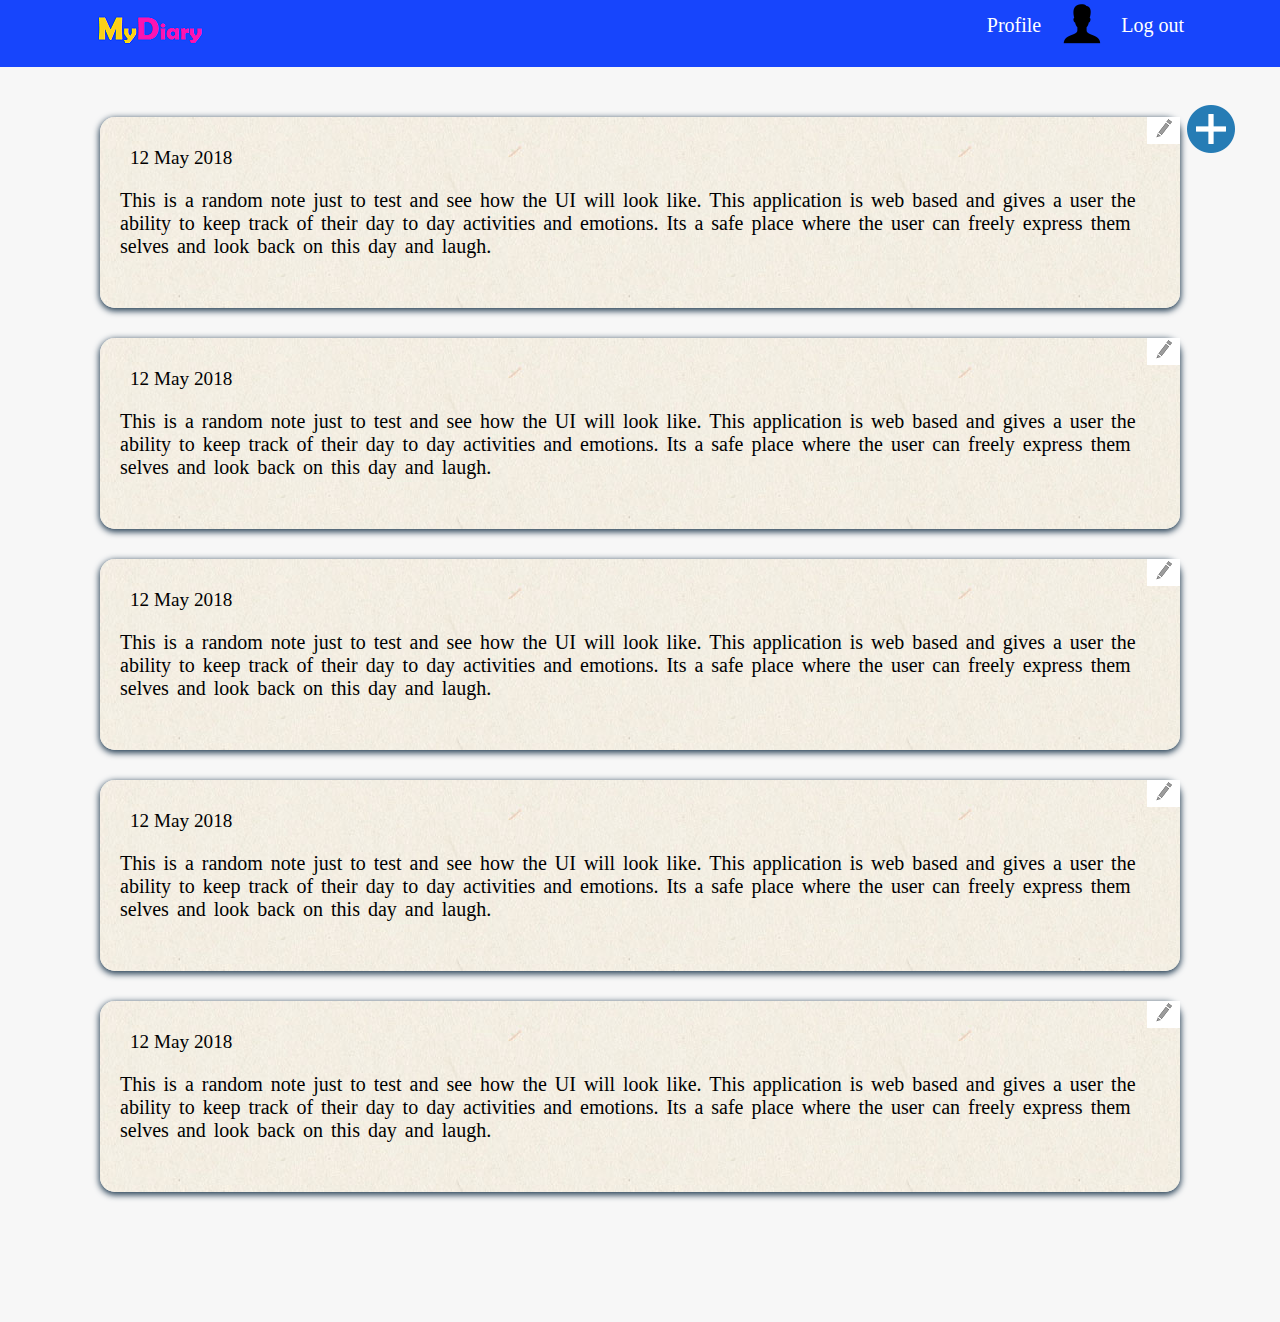
==== UI/home.html @ 49fe8c00 "Add UI folder" ====
<!DOCTYPE html>
<html lang="en">
<head>
    <meta charset="UTF-8">
    <link rel="stylesheet" href="static/diary.css">
    <link rel="icon" href="img/favicon.ico">
    <title>My Dairy</title>
</head>
<body>
    <nav class="nav">
        <ul class="top-nav">
            <li><a class="active" href="home.html"><img src="img/MyDiary-small.PNG" alt="My Diary"></a></li>
            <li class="right"><a href="sign_in.html">Log out</a></li>
            <li class="right"><img src="img/user.png"></li>
            <li class="right"><a href=profile.html>Profile</a></li>
        </ul>
    </nav>
    <div class="container">
        <img src="img/add.png" class="add" alt="Add"
             onclick="location.href='/My-Diary/UI/new_entry.html'">
        <div>
            <button class="edit-btn" onclick="location.href='/My-Diary/UI/new_entry.html'"><img src="img/edit.PNG"></button>
        </div>
        <div class="entry" onclick="location.href='/My-Diary/UI/my_entry.html'">
            <div>
                <label class="date-label">12 May 2018</label>
            </div>
            <p class="sample_text">This is a random note just to test and see how the UI will look like.
            This application is web based and gives a user the ability to keep track
                of their day to day activities and emotions. Its a safe place where the
                user can freely express them selves and look back on this day and laugh.</p>
        </div>
        <div>
            <button class="edit-btn" onclick="location.href='/My-Diary/UI/new_entry.html'"><img src="img/edit.PNG"></button>
        </div>
        <div class="entry" onclick="location.href='/My-Diary/UI/my_entry.html'">
            <div>
                <label class="date-label">12 May 2018</label>
            </div>
            <p class="sample_text">This is a random note just to test and see how the UI will look like.
            This application is web based and gives a user the ability to keep track
                of their day to day activities and emotions. Its a safe place where the
                user can freely express them selves and look back on this day and laugh.</p>
        </div>
        <div>
            <button class="edit-btn" onclick="location.href='/My-Diary/UI/new_entry.html'"><img src="img/edit.PNG"></button>
        </div>
        <div class="entry" onclick="location.href='/My-Diary/UI/my_entry.html'">
            <div>
                <label class="date-label">12 May 2018</label>
            </div>
            <p class="sample_text">This is a random note just to test and see how the UI will look like.
            This application is web based and gives a user the ability to keep track
                of their day to day activities and emotions. Its a safe place where the
                user can freely express them selves and look back on this day and laugh.</p>
        </div>
        <div>
            <button class="edit-btn" onclick="location.href='/My-Diary/UI/new_entry.html'"><img src="img/edit.PNG"></button>
        </div>
        <div class="entry" onclick="location.href='/My-Diary/UI/my_entry.html'">
            <div>
                <label class="date-label">12 May 2018</label>
            </div>
            <p class="sample_text">This is a random note just to test and see how the UI will look like.
            This application is web based and gives a user the ability to keep track
                of their day to day activities and emotions. Its a safe place where the
                user can freely express them selves and look back on this day and laugh.</p>
        </div>
        <div>
            <button class="edit-btn" onclick="location.href='/My-Diary/UI/new_entry.html'"><img src="img/edit.PNG"></button>
        </div>
        <div class="entry" onclick="location.href='/My-Diary/UI/my_entry.html'">
            <div>
                <label class="date-label">12 May 2018</label>
            </div>
            <p class="sample_text">This is a random note just to test and see how the UI will look like.
            This application is web based and gives a user the ability to keep track
                of their day to day activities and emotions. Its a safe place where the
                user can freely express them selves and look back on this day and laugh.</p>
        </div>
    </div>
</body>
</html>
---- UI/static/diary.css ----
html, body{
    height: 100%;
    margin: 0;
}
h2{
    color: #3B3B3B;
}
h3, h4{
    color: #3B3B3B;
    font-family: -apple-system, BlinkMacSystemFont, "Segoe UI", Roboto, "Helvetica Neue", Arial, sans-serif, "Apple Color Emoji", "Segoe UI Emoji", "Segoe UI Symbol";
}
.container{
    background-color: #F7F7F7;
    align-items: center;
    justify-content: center;
    padding: 50px 100px 100px;
    min-height: 100%;
}
.profile{
    background: url("../img/profile-page.jpg");
    padding-left: 250px;
    padding-bottom: 95px;
    padding-top: 45px;
    border-radius: 5px;
}
.sign_in_container{
    background: url("../img/bckgnd-img.jpg") no-repeat center;
    background-size: cover;
    min-height: 100%;
    width: auto;
    align-items: center;
    justify-content: center;
    display: flex;
}
.signup_container{
    align-items: center;
    justify-content: center;
    display: flex;
    padding-top: 0;
    background: url("../img/bckgnd-img.jpg") no-repeat center;
    background-size: cover;
    min-height: 100%;
    padding-bottom: 0;
}
.user_data{
    box-shadow: 0 0 12px 0;
    border-top: #1443FC solid 10px;
    background-color: white;
    width: 300px;
    padding-left: 60px;
    padding-top: 20px;
    padding-bottom: 30px;
}
.intro{
    background: none;
    border: none;
    font-size: 30px;
    float: left;
    padding: 10px 10px;
}
.text-box{
    margin-bottom: 20px;
    padding: 10px 10px;
    outline: 0;
    border-radius: 5px;
    border: 1px solid #B2AED4;
    font-size: 14px;
    height: 20px;
    width: 200px;
}
#no_of_entries{
    font-family: "Cambria Math";
}
.text-label{
    /*margin: 10px 10px 5px;*/
    margin-bottom: 10px;
    font-family: 'Open Sans', 'Helvetica Neue', Arial, sans-serif;
    font-size: 18px;
    color: #44484A;
}
.date-label{
    font-size: larger;
    font-family: Forte;
    margin-right: 20px;
    margin-left: 10px;
    padding-bottom: 10px;
}
.sample_text{
    font-family: Gabriola;
    font-size: 20px;
    word-spacing: 3px;
}
#entry{
    box-shadow: 0 2px 6px 1px #294257;
    margin: 20px 20px 10px 20px;
    padding: 30px 20px 30px 20px;
    border: 0;
    border-radius: 15px;
    font-family: Gabriola;
    font-size: 20px;
    word-spacing: 3px;
    background: url("../img/paper.jpg") repeat;
}
.label{
    padding-bottom: 5px;
    font-family: 'Lucida Grande', 'Lucida Sans Unicode', 'Geneva', 'Verdana', sans-serif;
    font-size: medium;
}
.entry{
    box-shadow: 0 2px 6px 1px #294257;
    margin-bottom: 30px;
    padding: 30px 20px 30px 20px;
    border: 0;
    border-radius: 15px;
    background: url("../img/paper.jpg") repeat;
}
.entry:hover{
    animation: pop 0.2s linear 1;
}
@keyframes pop {
    50% {transform: scale(1.01);}
}
.primary-btn{
    border-radius: 5px;
    background-color: blue;
    border: white solid 2px;
    color: white;
    padding: 10px 20px;
    font-family: 'Open Sans', 'Helvetica Neue', Arial, sans-serif;
    font-size: 16px;
}
.primary-btn:hover{
    background-color: white;
    border: blue solid 2px;
    color: blue;
}
.secondary-btn{
    display: block;
    border-radius: 5px;
    background-color: white;
    border: none;
    color: blue;
    padding: 10px 10px;
    font-family: 'Open Sans', 'Helvetica Neue', Arial, sans-serif;
    font-size: 18px;
    width: 70px;
    text-decoration: none;
    float: right;
    margin-right: 90px;
}
.secondary-btn:hover{
    color: blue;
    background-color: #A0B2C1 ;
}
.edit-btn{
    background:white;
    border: 0;
    float: right;
}
.edit-btn:hover{
    border: 1px solid #1745FC;
}
.new-entry-btn{
    position: fixed;
    top: 90px;
    right: 30px;
    z-index: 99; /*make sure it doesnt overlap*/
    border: none;
    outline: none;
    background-color: blue;
    color: white;
    padding: 15px;
    border-radius: 70%;
    font-size: 18px;
}
.save-btn{
    float: right;
    margin-right: 80px;
}
.add{
    position: fixed;
    top: 90px;
    right: 30px;
    z-index: 99; /*make sure it doesnt overlap*/
    padding: 15px;
}
ul.top-nav{
    list-style-type: none;
    margin: 0;
    padding-right: 80px;
    padding-left: 80px;
    overflow: hidden;
    background-color: #1745FC;
}
ul.top-nav li {float: left;}
ul.top-nav li a {
    display: block;
    color: white;
    text-align: center;
    padding: 14px 16px;
    text-decoration: none;
    font-size: 20px;
}
ul.top-nav li a:hover:not(.active) {background-color: #FCD10F}
ul.top-nav li.right {float: right}
@media screen and (max-width: 600px) {
    ul.top-nav li.right,
    ul.top-nav li {float: none}
}
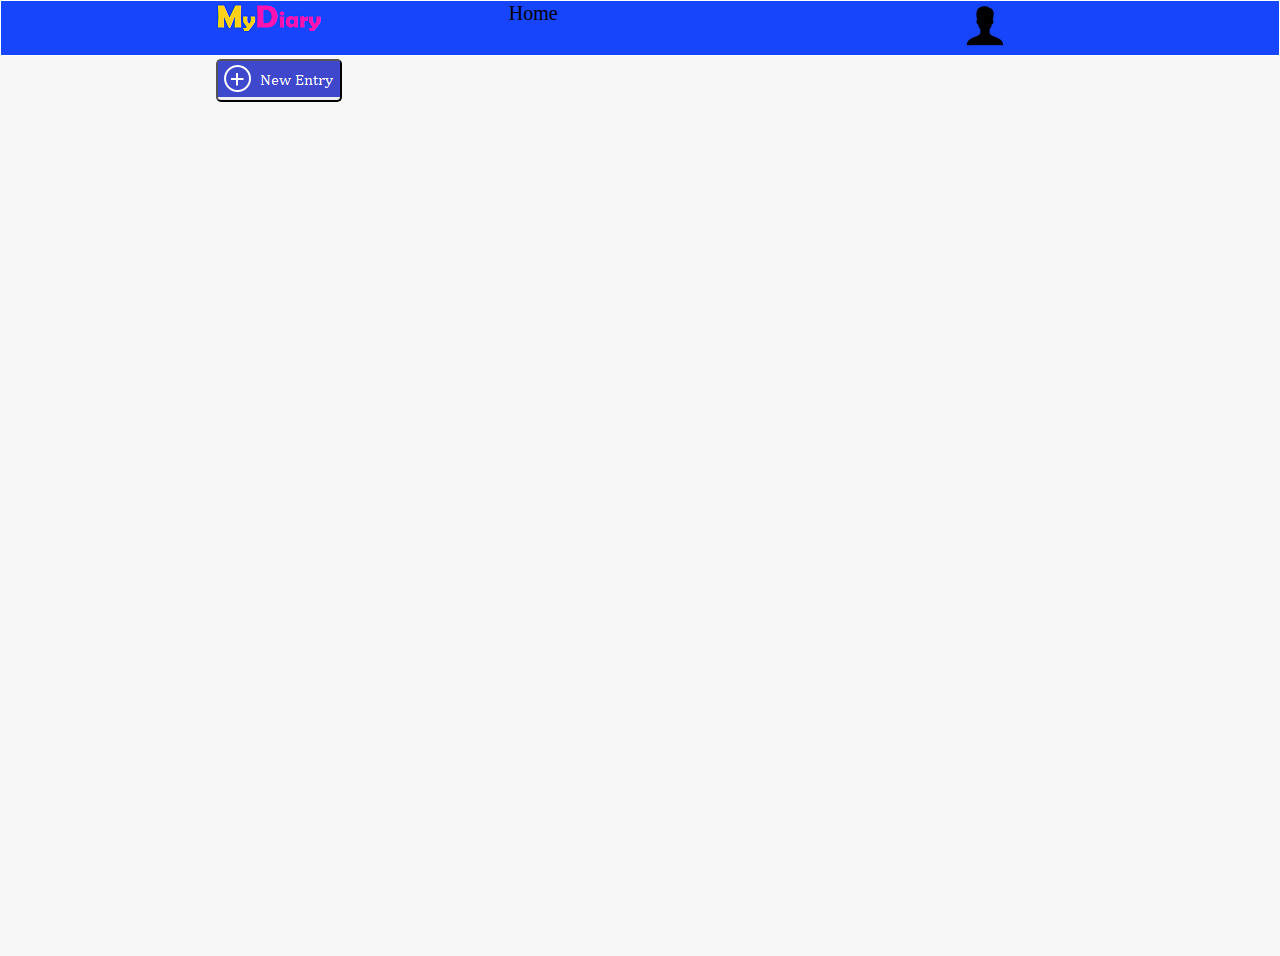
==== commit df1d1032: "Implement get all entries" ====
--- a/UI/home.html
+++ b/UI/home.html
@@ -1,83 +1,75 @@
 <!DOCTYPE html>
 <html lang="en">
 <head>
-    <meta charset="UTF-8">
+    <meta name="viewport" content="width=device-width, initial-scale=1.0">
     <link rel="stylesheet" href="static/diary.css">
+    <link rel="stylesheet" href="static/responsive.css">
     <link rel="icon" href="img/favicon.ico">
+    <script src="./static/entries.js"></script>
+    <script src="./static/diary.js"></script>
     <title>My Dairy</title>
 </head>
-<body>
-    <nav class="nav">
-        <ul class="top-nav">
-            <li><a class="active" href="home.html"><img src="img/MyDiary-small.PNG" alt="My Diary"></a></li>
-            <li class="right"><a href="sign_in.html">Log out</a></li>
-            <li class="right"><img src="img/user.png"></li>
-            <li class="right"><a href=profile.html>Profile</a></li>
-        </ul>
-    </nav>
-    <div class="container">
-        <img src="img/add.png" class="add" alt="Add"
-             onclick="location.href='/My-Diary/UI/new_entry.html'">
-        <div>
-            <button class="edit-btn" onclick="location.href='/My-Diary/UI/new_entry.html'"><img src="img/edit.PNG"></button>
+<body onload="getEntries()">
+    <div class="row">
+        <nav class="nav col-12">
+            <ul class="top-nav">
+                <li class="col-2"></li>
+                <li class="col-2"><img src="img/MyDiary-small.PNG" alt="My Diary"></li>
+                <li class="col-2"><a href=home.html>Home</a></li>
+                <li class="col-3"></li>
+                <li class="col-1"><img src="img/user.png"></li>
+                <li class="dropdown">
+                    <img src="img/dropdown.PNG" alt="" class="drpbtn">
+                    <div class="drpdwn-content">
+                        <a href="profile.html">My Profile</a>
+                        <a href="sign_in.html">Logout</a>
+                    </div>
+                </li>
+                <li class="col-2"></li>
+            </ul>
+        </nav>
+    </div>
+    <div class="container row">
+        <div class="col-2"></div>
+        <div class="col-8">
+            <div class="row">
+                <div class="col-12">
+                    <div class="col-2">
+                        <button class="my_btn"></button>
+                    </div>
+                </div>
+            </div>
+            <div class="row" id="myEntries">
+                <div id="before"></div>
+                <!--<div class="entry col-12" onclick="location.href='/MyDiary/UI/my_entry.html'">
+                    <div class="row">
+                        <div class="col-8 col-m-8">
+                            <label class="date-label">First entry</label>
+                        </div>
+                        <div class="col-1 col-m-1"></div>
+                        <div class="col-3 col-m-3">
+                             <label class="date-label">12 May 2018</label>
+                        </div>
+                    </div>
+                    <div class="row">
+                        <div class="col-12">
+                            <p class="sample_text">This is a random note just to test and see how the UI will look like.
+                    This application is web based and gives a user the ability to keep track
+                    of their day to day activities and emotions. Its a safe place where the
+                    user can freely express them selves and look back on this day and laugh.</p>
+                        </div>
+                    </div>
+                    <div class="row" >
+                        <div class="col-9 col-m-8"></div>
+                        <div class="col-3 col-m-4">
+                            <img src="img/Editbtn.png" class="my_image"onclick="location.href='/MyDiary/UI/new_entry.html'">
+                            <img src="img/View.png" class="my_image" onclick="location.href='/MyDiary/UI/my_entry.html'">
+                        </div>
+                    </div>
+                </div>-->
+            </div>
         </div>
-        <div class="entry" onclick="location.href='/My-Diary/UI/my_entry.html'">
-            <div>
-                <label class="date-label">12 May 2018</label>
-            </div>
-            <p class="sample_text">This is a random note just to test and see how the UI will look like.
-            This application is web based and gives a user the ability to keep track
-                of their day to day activities and emotions. Its a safe place where the
-                user can freely express them selves and look back on this day and laugh.</p>
-        </div>
-        <div>
-            <button class="edit-btn" onclick="location.href='/My-Diary/UI/new_entry.html'"><img src="img/edit.PNG"></button>
-        </div>
-        <div class="entry" onclick="location.href='/My-Diary/UI/my_entry.html'">
-            <div>
-                <label class="date-label">12 May 2018</label>
-            </div>
-            <p class="sample_text">This is a random note just to test and see how the UI will look like.
-            This application is web based and gives a user the ability to keep track
-                of their day to day activities and emotions. Its a safe place where the
-                user can freely express them selves and look back on this day and laugh.</p>
-        </div>
-        <div>
-            <button class="edit-btn" onclick="location.href='/My-Diary/UI/new_entry.html'"><img src="img/edit.PNG"></button>
-        </div>
-        <div class="entry" onclick="location.href='/My-Diary/UI/my_entry.html'">
-            <div>
-                <label class="date-label">12 May 2018</label>
-            </div>
-            <p class="sample_text">This is a random note just to test and see how the UI will look like.
-            This application is web based and gives a user the ability to keep track
-                of their day to day activities and emotions. Its a safe place where the
-                user can freely express them selves and look back on this day and laugh.</p>
-        </div>
-        <div>
-            <button class="edit-btn" onclick="location.href='/My-Diary/UI/new_entry.html'"><img src="img/edit.PNG"></button>
-        </div>
-        <div class="entry" onclick="location.href='/My-Diary/UI/my_entry.html'">
-            <div>
-                <label class="date-label">12 May 2018</label>
-            </div>
-            <p class="sample_text">This is a random note just to test and see how the UI will look like.
-            This application is web based and gives a user the ability to keep track
-                of their day to day activities and emotions. Its a safe place where the
-                user can freely express them selves and look back on this day and laugh.</p>
-        </div>
-        <div>
-            <button class="edit-btn" onclick="location.href='/My-Diary/UI/new_entry.html'"><img src="img/edit.PNG"></button>
-        </div>
-        <div class="entry" onclick="location.href='/My-Diary/UI/my_entry.html'">
-            <div>
-                <label class="date-label">12 May 2018</label>
-            </div>
-            <p class="sample_text">This is a random note just to test and see how the UI will look like.
-            This application is web based and gives a user the ability to keep track
-                of their day to day activities and emotions. Its a safe place where the
-                user can freely express them selves and look back on this day and laugh.</p>
-        </div>
+        <div class="col-2"></div>
     </div>
 </body>
 </html>--- a/UI/static/diary.css
+++ b/UI/static/diary.css
@@ -13,7 +13,7 @@
     background-color: #F7F7F7;
     align-items: center;
     justify-content: center;
-    padding: 50px 100px 100px;
+    /*padding: 50px 185px 80px;*/
     min-height: 100%;
 }
 .profile{
@@ -89,13 +89,14 @@
     font-family: Gabriola;
     font-size: 20px;
     word-spacing: 3px;
+    padding: 10px;
 }
 #entry{
     box-shadow: 0 2px 6px 1px #294257;
     margin: 20px 20px 10px 20px;
     padding: 30px 20px 30px 20px;
     border: 0;
-    border-radius: 15px;
+    border-radius: 10px;
     font-family: Gabriola;
     font-size: 20px;
     word-spacing: 3px;
@@ -107,18 +108,51 @@
     font-size: medium;
 }
 .entry{
-    box-shadow: 0 2px 6px 1px #294257;
-    margin-bottom: 30px;
+    box-shadow: 0 4px 6px 0 #BAC4C8;
+    margin-bottom: 20px;
     padding: 30px 20px 30px 20px;
     border: 0;
-    border-radius: 15px;
+    border-radius: 5px;
     background: url("../img/paper.jpg") repeat;
 }
-.entry:hover{
-    animation: pop 0.2s linear 1;
-}
-@keyframes pop {
-    50% {transform: scale(1.01);}
+/*.entry:hover{*/
+    /*animation: pop 0.1s linear 1;*/
+/*}*/
+/*@keyframes pop {*/
+    /*50% {transform: scale(1.01);}*/
+/*}*/
+.my_image{
+    border-radius: 5px;
+    background:none;
+    border: 0;
+    /*padding-left: 15px;*/
+}
+.my_btn{
+    border-radius: 5px;
+    padding: 0 0 0 0;
+    margin: 0 0 0 0;
+    /*border-style: none;*/
+    /*border-width: 0;*/
+    border-image: none;
+    /*background-image: url("../img/New.png");*/
+    display: block;
+}
+.my_btn::before{
+    /*border-style: none;*/
+    /*border-width: 0;*/
+    border-image: none;
+    content: url("../img/New.png");
+}
+.my_btn:hover{
+    /*border-style: none;*/
+    /*border-width: 0;*/
+    border-image: none;
+    content: url("../img/New_h.png");
+}
+.my_image:hover{
+    /*border: #3B3B3B solid 1px;*/
+    background-image: url("../img/New_h.png");
+    mask-image: url("../img/New_h.png");
 }
 .primary-btn{
     border-radius: 5px;
@@ -152,11 +186,11 @@
     color: blue;
     background-color: #A0B2C1 ;
 }
-.edit-btn{
-    background:white;
-    border: 0;
-    float: right;
-}
+/*.edit-btn{*/
+    /*background:none;*/
+    /*border: 0;*/
+    /*float: right;*/
+/*}*/
 .edit-btn:hover{
     border: 1px solid #1745FC;
 }
@@ -179,6 +213,7 @@
 }
 .add{
     position: fixed;
+    border-radius: 5px;
     top: 90px;
     right: 30px;
     z-index: 99; /*make sure it doesnt overlap*/
@@ -187,23 +222,40 @@
 ul.top-nav{
     list-style-type: none;
     margin: 0;
-    padding-right: 80px;
-    padding-left: 80px;
     overflow: hidden;
+    /*padding-right: 184px;*/
+    /*padding-left: 184px;*/
     background-color: #1745FC;
+    -webkit-padding-start: 0;
 }
 ul.top-nav li {float: left;}
 ul.top-nav li a {
     display: block;
-    color: white;
+    color: black;
     text-align: center;
-    padding: 14px 16px;
+    /*padding: 14px 16px;*/
     text-decoration: none;
     font-size: 20px;
 }
 ul.top-nav li a:hover:not(.active) {background-color: #FCD10F}
 ul.top-nav li.right {float: right}
-@media screen and (max-width: 600px) {
+@media screen and (max-width: 500px) {
     ul.top-nav li.right,
     ul.top-nav li {float: none}
+}
+li.dropdown{display: inline-block}
+.drpdwn-content{
+    display: none;
+    position: absolute;
+    background-color: #f9f9f9;
+    box-shadow: 0 8px 16px 0 rgba(0,0,0,0.2);
+    color: black;
+}
+.drpdwn-content a{
+    display: block;
+    color: black;
+    text-align: left;
+}
+.dropdown:hover .drpdwn-content{
+    display: block;
 }--- a/UI/static/responsive.css
+++ b/UI/static/responsive.css
@@ -0,0 +1,40 @@
+* {box-sizing: border-box;}
+[class*="col-"]{
+    float: left;
+    padding: 1px;
+    /*border: 1px solid royalblue;*/
+    width: 100%;
+}
+@media only screen and (min-width: 600px) {
+    .col-m-1{width: 8.33%}
+    .col-m-2{width: 16.66%}
+    .col-m-3{width: 25%}
+    .col-m-4{width: 33.33%}
+    .col-m-5{width: 41.66%}
+    .col-m-6{width: 50%}
+    .col-m-7{width: 58.33%}
+    .col-m-8{width: 66.66%}
+    .col-m-9{width: 75%}
+    .col-m-10{width: 83.33%}
+    .col-m-11{width: 91.66%}
+    .col-m-12{width: 100%}
+}
+@media only screen and (min-width: 768px){
+    .col-1{width: 8.33%}
+    .col-2{width: 16.66%}
+    .col-3{width: 25%}
+    .col-4{width: 33.33%}
+    .col-5{width: 41.66%}
+    .col-6{width: 50%}
+    .col-7{width: 58.33%}
+    .col-8{width: 66.66%}
+    .col-9{width: 75%}
+    .col-10{width: 83.33%}
+    .col-11{width: 91.66%}
+    .col-12{width: 100%}
+}
+.row:after{
+    content:"";
+    clear: both;
+    display: block;
+}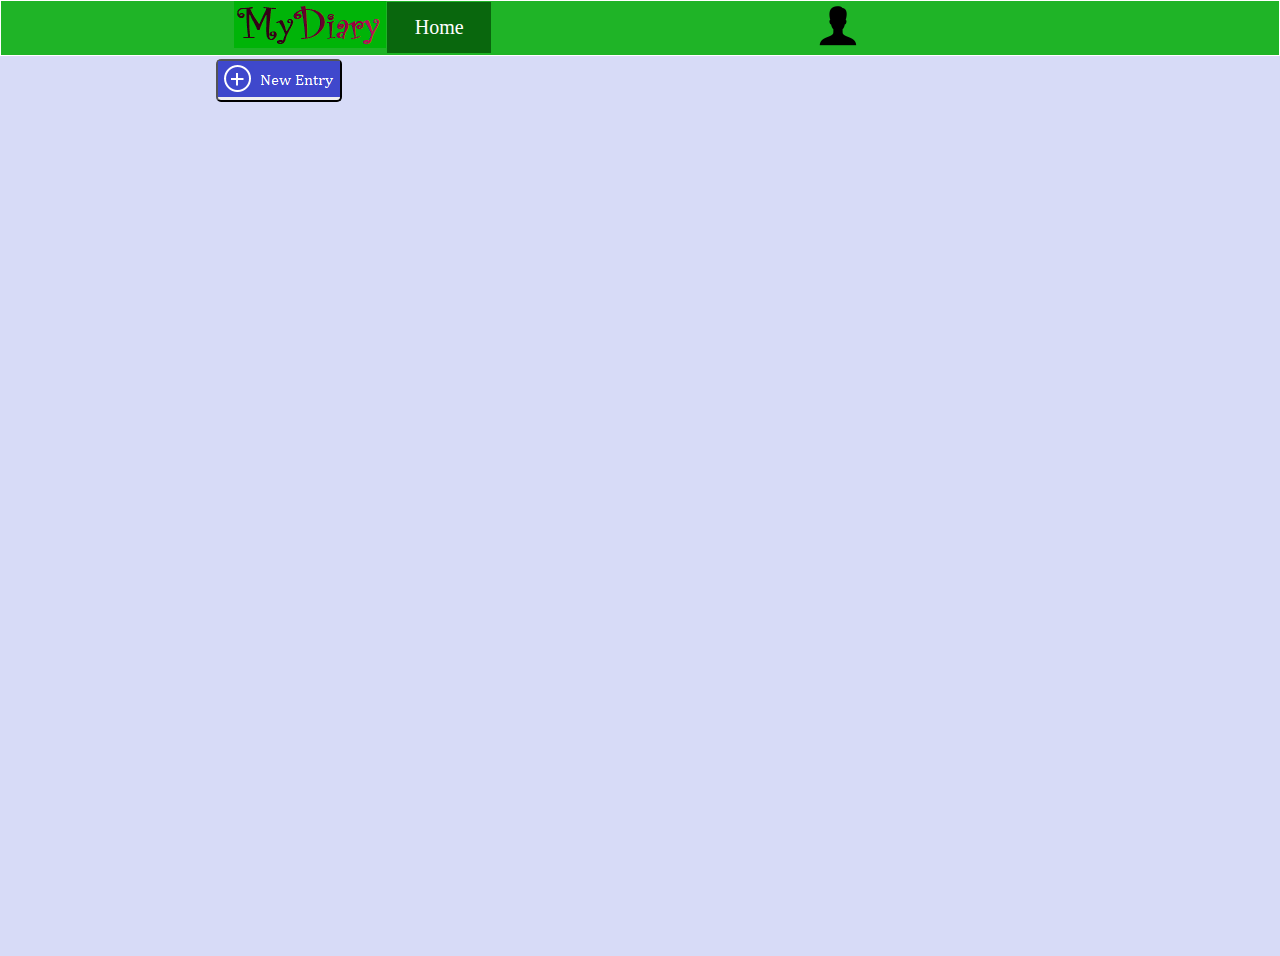
==== commit 3261c574: "Add view entry and modify entry" ====
--- a/UI/home.html
+++ b/UI/home.html
@@ -7,6 +7,7 @@
     <link rel="icon" href="img/favicon.ico">
     <script src="./static/entries.js"></script>
     <script src="./static/diary.js"></script>
+    <script src="static/viewEntry.js"></script>
     <title>My Dairy</title>
 </head>
 <body onload="getEntries()">
@@ -14,12 +15,12 @@
         <nav class="nav col-12">
             <ul class="top-nav">
                 <li class="col-2"></li>
-                <li class="col-2"><img src="img/MyDiary-small.PNG" alt="My Diary"></li>
-                <li class="col-2"><a href=home.html>Home</a></li>
+                <li><img src="img/MyDiary-small.PNG" alt="My Diary" id="myImg"></li>
+                <li class="col-1"><a class="active" href=home.html>Home</a></li>
                 <li class="col-3"></li>
                 <li class="col-1"><img src="img/user.png"></li>
                 <li class="dropdown">
-                    <img src="img/dropdown.PNG" alt="" class="drpbtn">
+                    <img src="img/dropdown.PNG" alt="" class="drpbtn" id="nav_img">
                     <div class="drpdwn-content">
                         <a href="profile.html">My Profile</a>
                         <a href="sign_in.html">Logout</a>
@@ -35,7 +36,7 @@
             <div class="row">
                 <div class="col-12">
                     <div class="col-2">
-                        <button class="my_btn"></button>
+                        <button class="my_btn" onclick="location.href='/MyDiary/UI/new_entry.html'"></button>
                     </div>
                 </div>
             </div>
--- a/UI/static/diary.css
+++ b/UI/static/diary.css
@@ -10,7 +10,7 @@
     font-family: -apple-system, BlinkMacSystemFont, "Segoe UI", Roboto, "Helvetica Neue", Arial, sans-serif, "Apple Color Emoji", "Segoe UI Emoji", "Segoe UI Symbol";
 }
 .container{
-    background-color: #F7F7F7;
+    background-color: #D7DBF7;
     align-items: center;
     justify-content: center;
     /*padding: 50px 185px 80px;*/
@@ -93,7 +93,7 @@
 }
 #entry{
     box-shadow: 0 2px 6px 1px #294257;
-    margin: 20px 20px 10px 20px;
+    /*margin: 20px 20px 10px 20px;*/
     padding: 30px 20px 30px 20px;
     border: 0;
     border-radius: 10px;
@@ -108,7 +108,7 @@
     font-size: medium;
 }
 .entry{
-    box-shadow: 0 4px 6px 0 #BAC4C8;
+    box-shadow: 0 4px 6px 0 #F7F3DA;
     margin-bottom: 20px;
     padding: 30px 20px 30px 20px;
     border: 0;
@@ -219,37 +219,49 @@
     z-index: 99; /*make sure it doesnt overlap*/
     padding: 15px;
 }
-ul.top-nav{
+ul.top-nav {
     list-style-type: none;
     margin: 0;
     overflow: hidden;
-    /*padding-right: 184px;*/
-    /*padding-left: 184px;*/
-    background-color: #1745FC;
+    background-color: rgb(31, 180, 39);
     -webkit-padding-start: 0;
 }
 ul.top-nav li {float: left;}
 ul.top-nav li a {
     display: block;
-    color: black;
+    color: white;
     text-align: center;
-    /*padding: 14px 16px;*/
+    padding: 14px 16px;
     text-decoration: none;
     font-size: 20px;
 }
-ul.top-nav li a:hover:not(.active) {background-color: #FCD10F}
+ul.top-nav li a:hover:not(.active) {
+    background-color: rgb(69, 255, 78);
+    color: black}
+ul.top-nav li a.active{
+    background-color: rgb(9, 103, 13);
+    color: white;
+    text-decoration: none;
+    text-align: center;
+}
 ul.top-nav li.right {float: right}
 @media screen and (max-width: 500px) {
     ul.top-nav li.right,
     ul.top-nav li {float: none}
 }
+#nav_img{
+    padding-top: 10px;
+}
+#myImg{
+    padding-left: 20px;
+}
 li.dropdown{display: inline-block}
 .drpdwn-content{
     display: none;
     position: absolute;
-    background-color: #f9f9f9;
+    background-color: #5B5B5A;
     box-shadow: 0 8px 16px 0 rgba(0,0,0,0.2);
-    color: black;
+    /*color: black;*/
 }
 .drpdwn-content a{
     display: block;
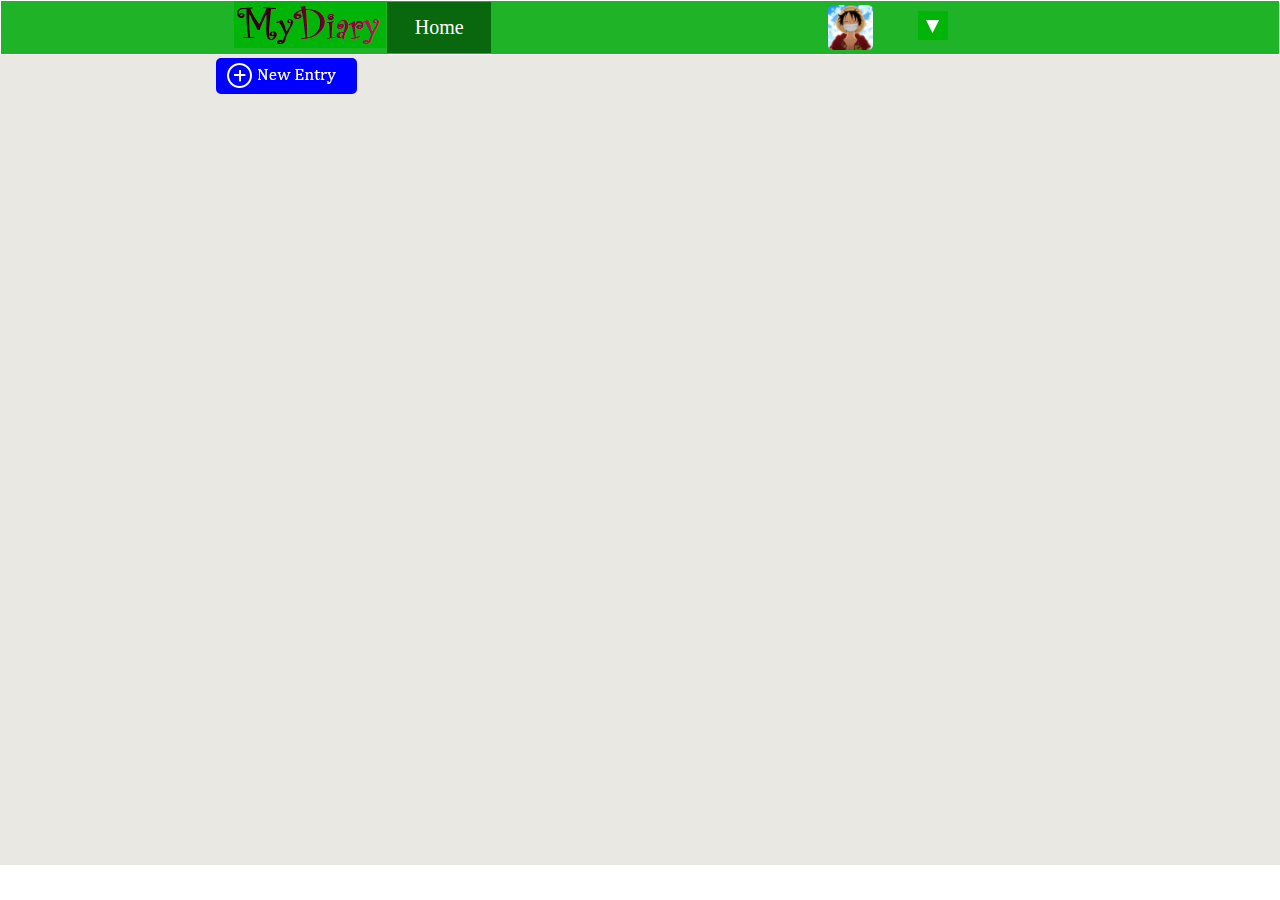
==== commit c5d8be7f: "Create profile endpoints and link them to UI" ====
--- a/UI/home.html
+++ b/UI/home.html
@@ -4,10 +4,10 @@
     <meta name="viewport" content="width=device-width, initial-scale=1.0">
     <link rel="stylesheet" href="static/diary.css">
     <link rel="stylesheet" href="static/responsive.css">
+    <link rel="stylesheet" href="static/buttons.css">
     <link rel="icon" href="img/favicon.ico">
-    <script src="./static/entries.js"></script>
+    <script src="static/getEntries.js"></script>
     <script src="./static/diary.js"></script>
-    <script src="static/viewEntry.js"></script>
     <title>My Dairy</title>
 </head>
 <body onload="getEntries()">
@@ -18,7 +18,7 @@
                 <li><img src="img/MyDiary-small.PNG" alt="My Diary" id="myImg"></li>
                 <li class="col-1"><a class="active" href=home.html>Home</a></li>
                 <li class="col-3"></li>
-                <li class="col-1"><img src="img/user.png"></li>
+                <li class="col-1 userPic"><img src="img/profile.jpg"></li>
                 <li class="dropdown">
                     <img src="img/dropdown.PNG" alt="" class="drpbtn" id="nav_img">
                     <div class="drpdwn-content">
@@ -35,37 +35,43 @@
         <div class="col-8">
             <div class="row">
                 <div class="col-12">
-                    <div class="col-2">
-                        <button class="my_btn" onclick="location.href='/MyDiary/UI/new_entry.html'"></button>
+                    <div class="col-2 btn-container">
+                        <input type="image" src="img/New.png" class="img-btn">
+                        <div class="overlay">
+                            <img src="img/New_h.png" class="img-btn" alt="" onclick="location.href='/MyDiary/UI/new_entry.html'">
+                        </div>
+                        <!-- <button class="my_btn" onclick="location.href='/MyDiary/UI/new_entry.html'"></button>-->
                     </div>
                 </div>
             </div>
             <div class="row" id="myEntries">
-                <div id="before"></div>
-                <!--<div class="entry col-12" onclick="location.href='/MyDiary/UI/my_entry.html'">
-                    <div class="row">
-                        <div class="col-8 col-m-8">
+                <h2></h2>
+                <!--0<div class="entry col-12" onclick="location.href='/MyDiary/UI/my_entry.html'">
+                    1<div class="row">
+                        1<div class="col-7 col-m-8">
                             <label class="date-label">First entry</label>
                         </div>
-                        <div class="col-1 col-m-1"></div>
-                        <div class="col-3 col-m-3">
+                        2<div class="col-1 col-m-1"></div>
+                        3<div class="col-3 col-m-3">
                              <label class="date-label">12 May 2018</label>
                         </div>
+                        7 time 1
                     </div>
-                    <div class="row">
-                        <div class="col-12">
+                    2<div class="row">
+                        4<div class="col-12">
                             <p class="sample_text">This is a random note just to test and see how the UI will look like.
                     This application is web based and gives a user the ability to keep track
                     of their day to day activities and emotions. Its a safe place where the
                     user can freely express them selves and look back on this day and laugh.</p>
                         </div>
                     </div>
-                    <div class="row" >
-                        <div class="col-9 col-m-8"></div>
-                        <div class="col-3 col-m-4">
-                            <img src="img/Editbtn.png" class="my_image"onclick="location.href='/MyDiary/UI/new_entry.html'">
+                    3<div class="row" >
+                        5<div class="col-9 col-m-8"></div>
+                        6<div class="col-2 col-m-4 btn-container">
                             <img src="img/View.png" class="my_image" onclick="location.href='/MyDiary/UI/my_entry.html'">
+                            div
                         </div>
+                        8 btn 1<img src="img/Editbtn.png" class="my_image"onclick="location.href='/MyDiary/UI/new_entry.html'">
                     </div>
                 </div>-->
             </div>
--- a/UI/static/diary.css
+++ b/UI/static/diary.css
@@ -10,17 +10,18 @@
     font-family: -apple-system, BlinkMacSystemFont, "Segoe UI", Roboto, "Helvetica Neue", Arial, sans-serif, "Apple Color Emoji", "Segoe UI Emoji", "Segoe UI Symbol";
 }
 .container{
-    background-color: #D7DBF7;
+    background-color: rgb(233, 232, 226);
     align-items: center;
     justify-content: center;
     /*padding: 50px 185px 80px;*/
-    min-height: 100%;
+    min-height: 90%;
 }
 .profile{
     background: url("../img/profile-page.jpg");
-    padding-left: 250px;
+    margin-top: 30px;
+    /*padding-left: 200px;*/
     padding-bottom: 95px;
-    padding-top: 45px;
+    padding-top: 20px;
     border-radius: 5px;
 }
 .sign_in_container{
@@ -36,20 +37,19 @@
     align-items: center;
     justify-content: center;
     display: flex;
-    padding-top: 0;
+    width: auto;
     background: url("../img/bckgnd-img.jpg") no-repeat center;
     background-size: cover;
     min-height: 100%;
-    padding-bottom: 0;
-}
+}
+/*font-family: -apple-system, BlinkMacSystemFont, "Segoe UI", Roboto, "Helvetica Neue", Arial, sans-serif, "Apple Color Emoji", "Segoe UI Emoji", "Segoe UI Symbol";*/
 .user_data{
     box-shadow: 0 0 12px 0;
-    border-top: #1443FC solid 10px;
-    background-color: white;
+    border-top: rgb(0, 180, 8) solid 10px;
+    background-color: rgba(201, 201, 201, 0.7);
     width: 300px;
-    padding-left: 60px;
-    padding-top: 20px;
-    padding-bottom: 30px;
+    padding-left: 50px;
+    padding-bottom: 10px;
 }
 .intro{
     background: none;
@@ -58,14 +58,34 @@
     float: left;
     padding: 10px 10px;
 }
+.profContainer{
+    width: 250px;
+    height: 250px;
+}
+.profContainer img{
+    width:250px;
+    height: 250px;
+    border-radius: 5px;
+}
+.userPic{
+    width: 45px;
+    height: 45px;
+
+}
+.userPic img{
+    width: 45px;
+    height: 45px;
+    border-radius: 5px;
+    margin: 3px 3px 3px 15px;
+}
 .text-box{
-    margin-bottom: 20px;
+    margin-bottom: 15px;
     padding: 10px 10px;
     outline: 0;
     border-radius: 5px;
-    border: 1px solid #B2AED4;
+    border: none;
+    box-shadow: 0 2px 5px 0 #7d8492;
     font-size: 14px;
-    height: 20px;
     width: 200px;
 }
 #no_of_entries{
@@ -76,31 +96,58 @@
     margin-bottom: 10px;
     font-family: 'Open Sans', 'Helvetica Neue', Arial, sans-serif;
     font-size: 18px;
-    color: #44484A;
+    color: black;
+    /*color: #44484A;*/
+    /*color: #7C7070;*/
 }
 .date-label{
+    font-family: -apple-system, BlinkMacSystemFont, "Segoe UI", Roboto, "Helvetica Neue", Arial, sans-serif, "Apple Color Emoji", "Segoe UI Emoji", "Segoe UI Symbol";
     font-size: larger;
-    font-family: Forte;
-    margin-right: 20px;
-    margin-left: 10px;
-    padding-bottom: 10px;
+    font-weight: bold;
+    /*margin: 0 20px 0 30px;*/
+    /*margin-right: 20px;*/
+    /*margin-left: 30px;*/
+    color: #3B3B3B;
+    /*padding-left: 40px;*/
+}
+#my_date{
+    width: 150px;
+    border: none;
+}
+#my_title{
+    /*width: auto;*/
+    height: 35px;
+    border-radius: 5px;
+}
+.sampleText{
+    font-family: Cambria;
+    font-size: 18px;
+    padding: 10px 40px 0 40px;
+    height: 90px;
+    /*white-space: nowrap;*/
+    text-overflow: ellipsis;
+    overflow: hidden;
+    line-height: 140%;
+    color: #1e1e1e;
 }
 .sample_text{
-    font-family: Gabriola;
-    font-size: 20px;
-    word-spacing: 3px;
-    padding: 10px;
-}
-#entry{
-    box-shadow: 0 2px 6px 1px #294257;
-    /*margin: 20px 20px 10px 20px;*/
+    font-family: Cambria;
+    font-size: 18px;
+    line-height: 140%;
+    /*word-spacing: 3px;*/
+}
+.new_entry{
+    box-shadow: 0 4px 6px 0 #7C789C;
+    margin: 20px 0 10px 0;
     padding: 30px 20px 30px 20px;
     border: 0;
-    border-radius: 10px;
-    font-family: Gabriola;
-    font-size: 20px;
-    word-spacing: 3px;
+    border-radius: 5px;
+    font-family: Cambria;
+    /*font-size: 18px;*/
+    line-height: 140%;
+    /*word-spacing: 3px;*/
     background: url("../img/paper.jpg") repeat;
+    min-height: 20%;
 }
 .label{
     padding-bottom: 5px;
@@ -108,7 +155,7 @@
     font-size: medium;
 }
 .entry{
-    box-shadow: 0 4px 6px 0 #F7F3DA;
+    box-shadow: 0 4px 6px 0 #7C789C;
     margin-bottom: 20px;
     padding: 30px 20px 30px 20px;
     border: 0;
@@ -133,64 +180,75 @@
     margin: 0 0 0 0;
     /*border-style: none;*/
     /*border-width: 0;*/
-    border-image: none;
-    /*background-image: url("../img/New.png");*/
-    display: block;
-}
-.my_btn::before{
+    background-image: url("../img/New.png");
+    display: block;
+}
+/*.my_btn::before{*/
     /*border-style: none;*/
     /*border-width: 0;*/
-    border-image: none;
-    content: url("../img/New.png");
-}
-.my_btn:hover{
+    /*border-image: none;*/
+    /*content: url("../img/New.png");*/
+/*}*/
+/*.my_btn:hover{*/
     /*border-style: none;*/
     /*border-width: 0;*/
-    border-image: none;
-    content: url("../img/New_h.png");
-}
-.my_image:hover{
-    /*border: #3B3B3B solid 1px;*/
-    background-image: url("../img/New_h.png");
-    mask-image: url("../img/New_h.png");
-}
+    /*border-image: none;*/
+    /*content: url("../img/New_h.png");*/
+/*}*/
+/*.my_image:hover{*/
+    /*!*border: #3B3B3B solid 1px;*!*/
+    /*background-image: url("../img/New_h.png");*/
+    /*mask-image: url("../img/New_h.png");*/
+/*}*/
 .primary-btn{
     border-radius: 5px;
     background-color: blue;
-    border: white solid 2px;
+    border: white solid 1px;
     color: white;
     padding: 10px 20px;
+    margin-bottom: 5px;
     font-family: 'Open Sans', 'Helvetica Neue', Arial, sans-serif;
-    font-size: 16px;
+    font-size: 14px;
 }
 .primary-btn:hover{
     background-color: white;
-    border: blue solid 2px;
+    border: blue solid 1px;
     color: blue;
 }
+
 .secondary-btn{
     display: block;
     border-radius: 5px;
     background-color: white;
     border: none;
     color: blue;
-    padding: 10px 10px;
+    padding: 10px 20px;
+    margin-bottom: 5px;
     font-family: 'Open Sans', 'Helvetica Neue', Arial, sans-serif;
-    font-size: 18px;
-    width: 70px;
+    font-size: 14px;
     text-decoration: none;
     float: right;
-    margin-right: 90px;
+    margin-right: 40px;
 }
 .secondary-btn:hover{
     color: blue;
     background-color: #A0B2C1 ;
 }
-/*.edit-btn{*/
-    /*background:none;*/
-    /*border: 0;*/
-    /*float: right;*/
-/*}*/
+.edit-btn{
+    border-radius: 5px;
+    background-color: white;
+    border: none;
+    color: blue;
+    padding: 10px 20px;
+    margin-bottom: 5px;
+    font-family: 'Open Sans', 'Helvetica Neue', Arial, sans-serif;
+    font-size: 14px;
+}
+.edit-btn:hover{
+    color: white;
+    background-color: #A0B2C1 ;
+    border: none;
+}
 .edit-btn:hover{
     border: 1px solid #1745FC;
 }
@@ -207,9 +265,34 @@
     border-radius: 70%;
     font-size: 18px;
 }
+#uname{
+    color: green;
+    background-color: #50e3c2;
+    border-radius: 5px;
+    display: none;
+    padding: 10px;
+    margin: 10px;
+}
+#pswd{
+    color: green;
+    background-color: #50e3c2;
+    border-radius: 5px;
+    display: none;
+    padding: 10px;
+    margin: 10px;
+}
+#errorMsg{
+    color: red;
+    display: none;
+    border-radius: 5px;
+    background-color: lightpink;
+    padding: 10px;
+    margin: 10px;
+}
 .save-btn{
     float: right;
     margin-right: 80px;
+    display: none;
 }
 .add{
     position: fixed;
@@ -245,10 +328,6 @@
     text-align: center;
 }
 ul.top-nav li.right {float: right}
-@media screen and (max-width: 500px) {
-    ul.top-nav li.right,
-    ul.top-nav li {float: none}
-}
 #nav_img{
     padding-top: 10px;
 }
@@ -270,4 +349,32 @@
 }
 .dropdown:hover .drpdwn-content{
     display: block;
+}
+.error{
+    border: none;
+    color: red;
+    display: block;
+    padding-bottom: 20px;
+    border-radius: 2px;
+    background-color: lightpink;
+}
+.titleBlock {
+    padding: 10px 30px 0 30px;
+    border-bottom: rgb(69, 255, 78) solid 1px;
+}
+#my_title{
+    outline: 0;
+    font-size:  16px;
+    border: solid 1px lightgrey;
+}
+#my_content{
+    outline: 0;
+    border: solid 1px lightgrey;
+    background-color: rgb(252, 252, 252);
+    border-radius: 5px;
+    padding: 10px 30px;
+    margin: 10px 0;
+}
+#imgUpload{
+    display: none;
 }--- a/UI/static/buttons.css
+++ b/UI/static/buttons.css
@@ -0,0 +1,21 @@
+.btn-container{
+    position: relative;
+    width: 50%;
+}
+.overlay{
+    position: absolute;
+    top: 0;
+    bottom: 0;
+    left: 0;
+    right: 0;
+    height: 100%;
+    width: 100%;
+    opacity: 0;
+    transition: .5s ease;
+}
+.btn-container:hover .overlay{
+    opacity: 1;
+}
+.img-btn{
+    border-radius: 5px;
+}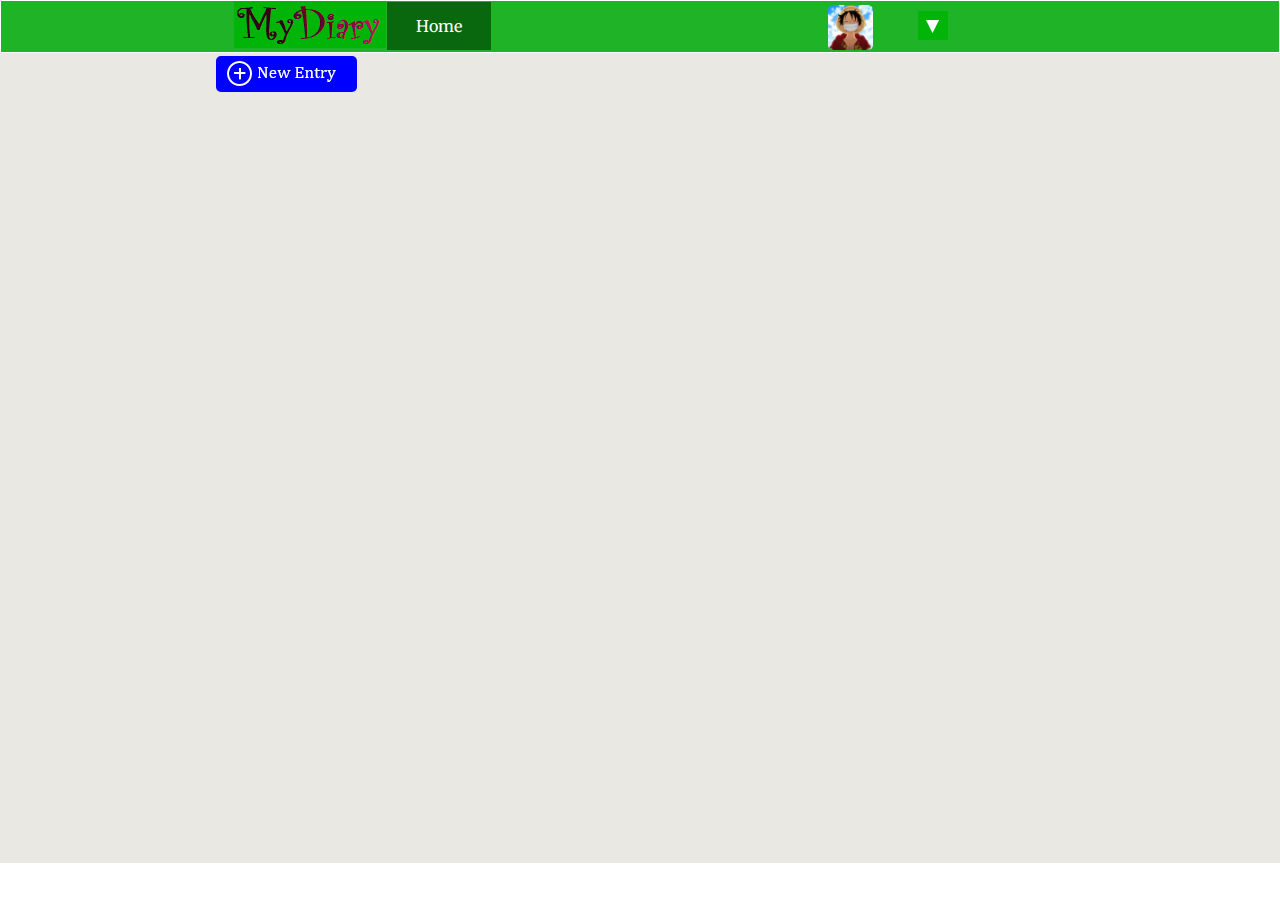
==== commit c1ae9774: "Add refresh token" ====
--- a/UI/home.html
+++ b/UI/home.html
@@ -2,12 +2,14 @@
 <html lang="en">
 <head>
     <meta name="viewport" content="width=device-width, initial-scale=1.0">
+    <link rel="stylesheet"
+      href="https://fonts.googleapis.com/css?family=Merriweather|PT+Serif">
     <link rel="stylesheet" href="static/diary.css">
     <link rel="stylesheet" href="static/responsive.css">
     <link rel="stylesheet" href="static/buttons.css">
     <link rel="icon" href="img/favicon.ico">
+    <script src="./static/diary.js"></script>
     <script src="static/getEntries.js"></script>
-    <script src="./static/diary.js"></script>
     <title>My Dairy</title>
 </head>
 <body onload="getEntries()">
@@ -23,7 +25,7 @@
                     <img src="img/dropdown.PNG" alt="" class="drpbtn" id="nav_img">
                     <div class="drpdwn-content">
                         <a href="profile.html">My Profile</a>
-                        <a href="sign_in.html">Logout</a>
+                        <a onclick="logout()">Logout</a>
                     </div>
                 </li>
                 <li class="col-2"></li>
--- a/UI/static/diary.css
+++ b/UI/static/diary.css
@@ -4,6 +4,7 @@
 }
 h2{
     color: #3B3B3B;
+    font-family: PT Serif, Serif;
 }
 h3, h4{
     color: #3B3B3B;
@@ -316,7 +317,8 @@
     text-align: center;
     padding: 14px 16px;
     text-decoration: none;
-    font-size: 20px;
+    font-size: 16px;
+    font-family: Merriweather, Serif;
 }
 ul.top-nav li a:hover:not(.active) {
     background-color: rgb(69, 255, 78);
